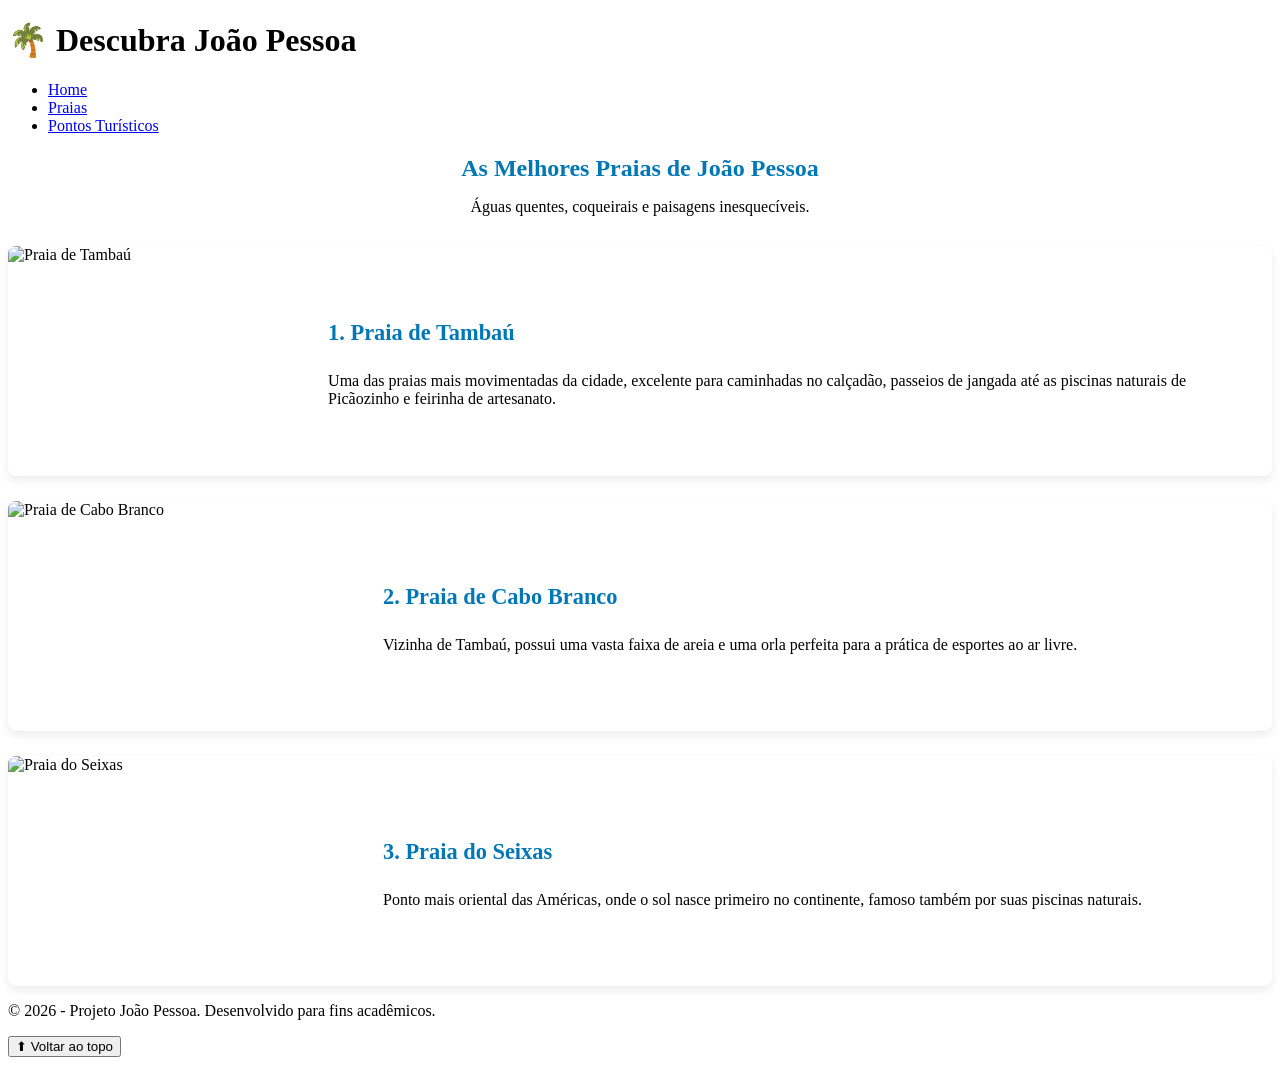
==== praias.html @ 3480edf8 "feat: adiciona pagina de praias e estilos para listas" ====
<!DOCTYPE html>
<html lang="pt-BR">
<head>
    <meta charset="UTF-8">
    <meta name="viewport" content="width=device-width, initial-scale=1.0">
    <title>Praias de João Pessoa</title>
    <link rel="stylesheet" href="style.css">
</head>
<body>
    <header>
        <div class="header-container">
            <h1>🌴 Descubra João Pessoa</h1>
            <nav>
                <ul>
                    <li><a href="index.html">Home</a></li>
                    <li><a href="praias.html" class="active">Praias</a></li>
                    <li><a href="pontos-turisticos.html">Pontos Turísticos</a></li>
                </ul>
            </nav>
        </div>
    </header>

    <main class="container">
        <section class="page-header">
            <h2>As Melhores Praias de João Pessoa</h2>
            <p>Águas quentes, coqueirais e paisagens inesquecíveis.</p>
        </section>

        <section class="destinos-list">
            <article class="destino-item">
                <img src="https://images.unsplash.com/photo-1507525428034-b723cf961d3e?auto=format&fit=crop&w=800&q=80" alt="Praia de Tambaú">
                <div class="destino-info">
                    <h3>1. Praia de Tambaú</h3>
                    <p>Uma das praias mais movimentadas da cidade, excelente para caminhadas no calçadão, passeios de jangada até as piscinas naturais de Picãozinho e feirinha de artesanato.</p>
                </div>
            </article>

            <article class="destino-item">
                <img src="https://images.unsplash.com/photo-1519046904884-53103b34b206?auto=format&fit=crop&w=800&q=80" alt="Praia de Cabo Branco">
                <div class="destino-info">
                    <h3>2. Praia de Cabo Branco</h3>
                    <p>Vizinha de Tambaú, possui uma vasta faixa de areia e uma orla perfeita para a prática de esportes ao ar livre.</p>
                </div>
            </article>

            <article class="destino-item">
                <img src="https://images.unsplash.com/photo-1506929562872-bb421503ef21?auto=format&fit=crop&w=800&q=80" alt="Praia do Seixas">
                <div class="destino-info">
                    <h3>3. Praia do Seixas</h3>
                    <p>Ponto mais oriental das Américas, onde o sol nasce primeiro no continente, famoso também por suas piscinas naturais.</p>
                </div>
            </article>
        </section>
    </main>

    <footer>
        <p>&copy; 2026 - Projeto João Pessoa. Desenvolvido para fins acadêmicos.</p>
        <button id="btnTop">⬆ Voltar ao topo</button>
    </footer>

    <script src="script.js"></script>
</body>
</html>
---- style.css ----
/* ESTILOS DE LISTA DE DESTINOS (PRAIAS E PONTOS TURÍSTICOS) */
.page-header {
    text-align: center;
    margin-bottom: 30px;
}

.page-header h2 {
    color: #0077b6;
    margin-bottom: 10px;
}

.destinos-list {
    display: flex;
    flex-direction: column;
    gap: 25px;
}

.destino-item {
    background-color: white;
    border-radius: 8px;
    display: flex;
    overflow: hidden;
    box-shadow: 0 4px 10px rgba(0,0,0,0.08);
}

.destino-item img {
    width: 350px;
    height: 230px;
    object-fit: cover;
}

.destino-info {
    padding: 25px;
    display: flex;
    flex-direction: column;
    justify-content: center;
}

.destino-info h3 {
    color: #0077b6;
    margin-bottom: 10px;
    font-size: 1.4rem;
}
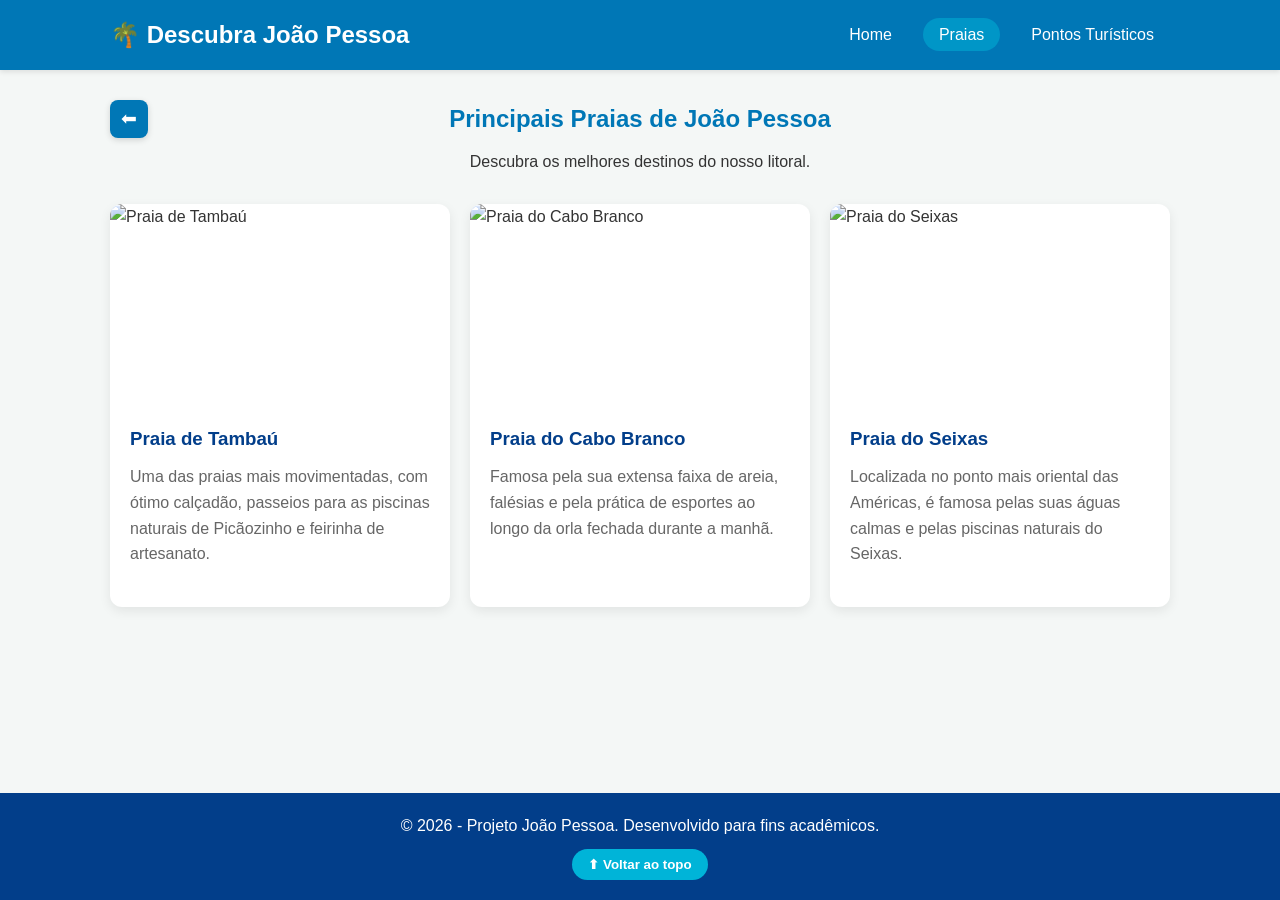
==== commit 04df15b1: "Primeiro teste do site completo" ====
--- a/praias.html
+++ b/praias.html
@@ -21,35 +21,39 @@
     </header>
 
     <main class="container">
+        <!-- Botão de Voltar para a Home -->
+        <a href="index.html" class="btn-voltar" title="Voltar para a página inicial">⬅</a>
+
         <section class="page-header">
-            <h2>As Melhores Praias de João Pessoa</h2>
-            <p>Águas quentes, coqueirais e paisagens inesquecíveis.</p>
+            <h2>Principais Praias de João Pessoa</h2>
+            <p>Descubra os melhores destinos do nosso litoral.</p>
         </section>
 
-        <section class="destinos-list">
-            <article class="destino-item">
-                <img src="https://images.unsplash.com/photo-1507525428034-b723cf961d3e?auto=format&fit=crop&w=800&q=80" alt="Praia de Tambaú">
-                <div class="destino-info">
-                    <h3>1. Praia de Tambaú</h3>
-                    <p>Uma das praias mais movimentadas da cidade, excelente para caminhadas no calçadão, passeios de jangada até as piscinas naturais de Picãozinho e feirinha de artesanato.</p>
+        <!-- Grid de Cards em 3 Colunas -->
+        <section class="cards-grid-3">
+            <div class="card">
+                <img src="https://encrypted-tbn0.gstatic.com/images?q=tbn:ANd9GcS6Nl6h8c9M03fynClyfUoHqovwozEYBNF-N1YSroBFgg&s" alt="Praia de Tambaú">
+                <div class="card-body">
+                    <h3>Praia de Tambaú</h3>
+                    <p>Uma das praias mais movimentadas, com ótimo calçadão, passeios para as piscinas naturais de Picãozinho e feirinha de artesanato.</p>
                 </div>
-            </article>
+            </div>
 
-            <article class="destino-item">
-                <img src="https://images.unsplash.com/photo-1519046904884-53103b34b206?auto=format&fit=crop&w=800&q=80" alt="Praia de Cabo Branco">
-                <div class="destino-info">
-                    <h3>2. Praia de Cabo Branco</h3>
-                    <p>Vizinha de Tambaú, possui uma vasta faixa de areia e uma orla perfeita para a prática de esportes ao ar livre.</p>
+            <div class="card">
+                <img src="https://encrypted-tbn0.gstatic.com/images?q=tbn:ANd9GcQcrTcglOfXU07c1Ff_GAdepgmmy1SxS0bgYn6RCQRH1A&s=10" alt="Praia do Cabo Branco">
+                <div class="card-body">
+                    <h3>Praia do Cabo Branco</h3>
+                    <p>Famosa pela sua extensa faixa de areia, falésias e pela prática de esportes ao longo da orla fechada durante a manhã.</p>
                 </div>
-            </article>
+            </div>
 
-            <article class="destino-item">
-                <img src="https://images.unsplash.com/photo-1506929562872-bb421503ef21?auto=format&fit=crop&w=800&q=80" alt="Praia do Seixas">
-                <div class="destino-info">
-                    <h3>3. Praia do Seixas</h3>
-                    <p>Ponto mais oriental das Américas, onde o sol nasce primeiro no continente, famoso também por suas piscinas naturais.</p>
+            <div class="card">
+                <img src="https://encrypted-tbn0.gstatic.com/images?q=tbn:ANd9GcQHAFUdHijuzv-_Vu6FoUKh0Cj-pAUa1IVwaUiten9pNw&s=10" alt="Praia do Seixas">
+                <div class="card-body">
+                    <h3>Praia do Seixas</h3>
+                    <p>Localizada no ponto mais oriental das Américas, é famosa pelas suas águas calmas e pelas piscinas naturais do Seixas.</p>
                 </div>
-            </article>
+            </div>
         </section>
     </main>
 
--- a/style.css
+++ b/style.css
@@ -1,43 +1,233 @@
-/* ESTILOS DE LISTA DE DESTINOS (PRAIAS E PONTOS TURÍSTICOS) */
-.page-header {
+/* RESET E ESTILOS BASE */
+* {
+    margin: 0;
+    padding: 0;
+    box-sizing: border-box;
+    font-family: 'Segoe UI', Tahoma, Geneva, Verdana, sans-serif;
+}
+
+body {
+    background-color: #f4f7f6;
+    color: #333;
+    line-height: 1.6;
+    display: flex;
+    flex-direction: column;
+    min-height: 100vh;
+}
+
+/* HEADER E NAVEGAÇÃO */
+header {
+    background-color: #0077b6;
+    color: white;
+    padding: 1rem 0;
+    box-shadow: 0 2px 5px rgba(0,0,0,0.1);
+}
+
+.header-container {
+    max-width: 1100px;
+    margin: 0 auto;
+    display: flex;
+    justify-content: space-between;
+    align-items: center;
+    padding: 0 20px;
+}
+
+header h1 {
+    font-size: 1.5rem;
+}
+
+nav ul {
+    display: flex;
+    list-style: none;
+    gap: 15px;
+}
+
+nav a {
+    color: white;
+    text-decoration: none;
+    font-weight: 500;
+    padding: 8px 16px;
+    border-radius: 20px;
+    transition: background-color 0.3s;
+}
+
+nav a:hover, nav a.active {
+    background-color: #0096c7;
+}
+
+/* BANNER HERO (PÁGINA INICIAL) */
+.hero {
+    background: linear-gradient(rgba(0,0,0,0.4), rgba(0,0,0,0.4)), url('https://encrypted-tbn0.gstatic.com/images?q=tbn:ANd9GcTLFzxo6q7nRyHoRhqb8bhutfj0UqSSbnp2gvCSgoEeZo8NJ3NxHddBhvPo&s=10') center/cover no-repeat;
+    height: 320px;
+    display: flex;
+    justify-content: center;
+    align-items: center;
+    color: white;
+    text-align: center;
+    padding: 0 20px;
+}
+
+.hero-content h2 {
+    font-size: 2.2rem;
+    margin-bottom: 10px;
+    text-shadow: 1px 1px 3px rgba(0,0,0,0.8);
+}
+
+.hero-content p {
+    font-size: 1.1rem;
+    text-shadow: 1px 1px 3px rgba(0,0,0,0.8);
+}
+
+/* CONTAINER PRINCIPAL */
+.container {
+    max-width: 1100px;
+    margin: 30px auto;
+    padding: 0 20px;
+    flex: 1;
+    position: relative;
+}
+
+.intro, .page-header {
     text-align: center;
     margin-bottom: 30px;
 }
 
-.page-header h2 {
+.intro h2, .page-header h2 {
     color: #0077b6;
     margin-bottom: 10px;
 }
 
-.destinos-list {
+/* GRID DE CARDS DA HOME */
+.cards-grid {
+    display: grid;
+    grid-template-columns: repeat(auto-fit, minmax(320px, 1fr));
+    gap: 25px;
+}
+
+.card {
+    background-color: white;
+    border-radius: 12px;
+    overflow: hidden;
+    box-shadow: 0 4px 12px rgba(0,0,0,0.08);
+    transition: transform 0.3s ease;
     display: flex;
     flex-direction: column;
-    gap: 25px;
-}
-
-.destino-item {
-    background-color: white;
+}
+
+.card:hover {
+    transform: translateY(-5px);
+}
+
+.card img {
+    width: 100%;
+    height: 200px;
+    object-fit: cover;
+}
+
+.card-body {
+    padding: 20px;
+    display: flex;
+    flex-direction: column;
+    flex: 1;
+}
+
+.card-body h3 {
+    color: #023e8a;
+    margin-bottom: 10px;
+}
+
+.card-body p {
+    margin-bottom: 20px;
+    color: #666;
+    flex: 1;
+}
+
+/* BOTÃO ARREDONDADO E CENTRALIZADO */
+.btn-container {
+    text-align: center;
+    margin-top: auto;
+    padding-top: 10px;
+}
+
+.btn {
+    display: inline-block;
+    background-color: #0077b6;
+    color: white;
+    padding: 10px 24px;
+    text-decoration: none;
+    border-radius: 25px;
+    font-weight: 600;
+    font-size: 0.95rem;
+    transition: all 0.3s ease;
+    box-shadow: 0 3px 8px rgba(0, 119, 182, 0.3);
+}
+
+.btn:hover {
+    background-color: #023e8a;
+    transform: translateY(-2px);
+    box-shadow: 0 5px 12px rgba(2, 62, 138, 0.4);
+}
+
+/* BOTÃO DE VOLTAR NAS PÁGINAS INTERNAS */
+.btn-voltar {
+    display: inline-flex;
+    align-items: center;
+    justify-content: center;
+    background-color: #0077b6;
+    color: white;
+    width: 38px;
+    height: 38px;
     border-radius: 8px;
-    display: flex;
-    overflow: hidden;
-    box-shadow: 0 4px 10px rgba(0,0,0,0.08);
-}
-
-.destino-item img {
-    width: 350px;
-    height: 230px;
-    object-fit: cover;
-}
-
-.destino-info {
-    padding: 25px;
-    display: flex;
-    flex-direction: column;
-    justify-content: center;
-}
-
-.destino-info h3 {
-    color: #0077b6;
-    margin-bottom: 10px;
-    font-size: 1.4rem;
+    text-decoration: none;
+    font-size: 1.2rem;
+    position: absolute;
+    top: 0;
+    left: 20px;
+    box-shadow: 0 2px 6px rgba(0,0,0,0.15);
+    transition: background-color 0.3s, transform 0.2s;
+}
+
+.btn-voltar:hover {
+    background-color: #0096c7;
+    transform: scale(1.05);
+}
+
+/* GRID DE CARDS 3 COLUNAS (PRAIAS E PONTOS TURÍSTICOS) */
+.cards-grid-3 {
+    display: grid;
+    grid-template-columns: repeat(3, 1fr);
+    gap: 20px;
+}
+
+/* FOOTER */
+footer {
+    background-color: #023e8a;
+    color: white;
+    text-align: center;
+    padding: 20px;
+    margin-top: 40px;
+}
+
+#btnTop {
+    background-color: #00b4d8;
+    color: white;
+    border: none;
+    padding: 8px 16px;
+    border-radius: 20px;
+    cursor: pointer;
+    margin-top: 10px;
+    font-weight: bold;
+    transition: background-color 0.3s;
+}
+
+#btnTop:hover {
+    background-color: #90e0ef;
+    color: #000;
+}
+
+/* RESPONSIVIDADE */
+@media (max-width: 900px) {
+    .cards-grid-3 {
+        grid-template-columns: repeat(auto-fit, minmax(260px, 1fr));
+    }
 }
